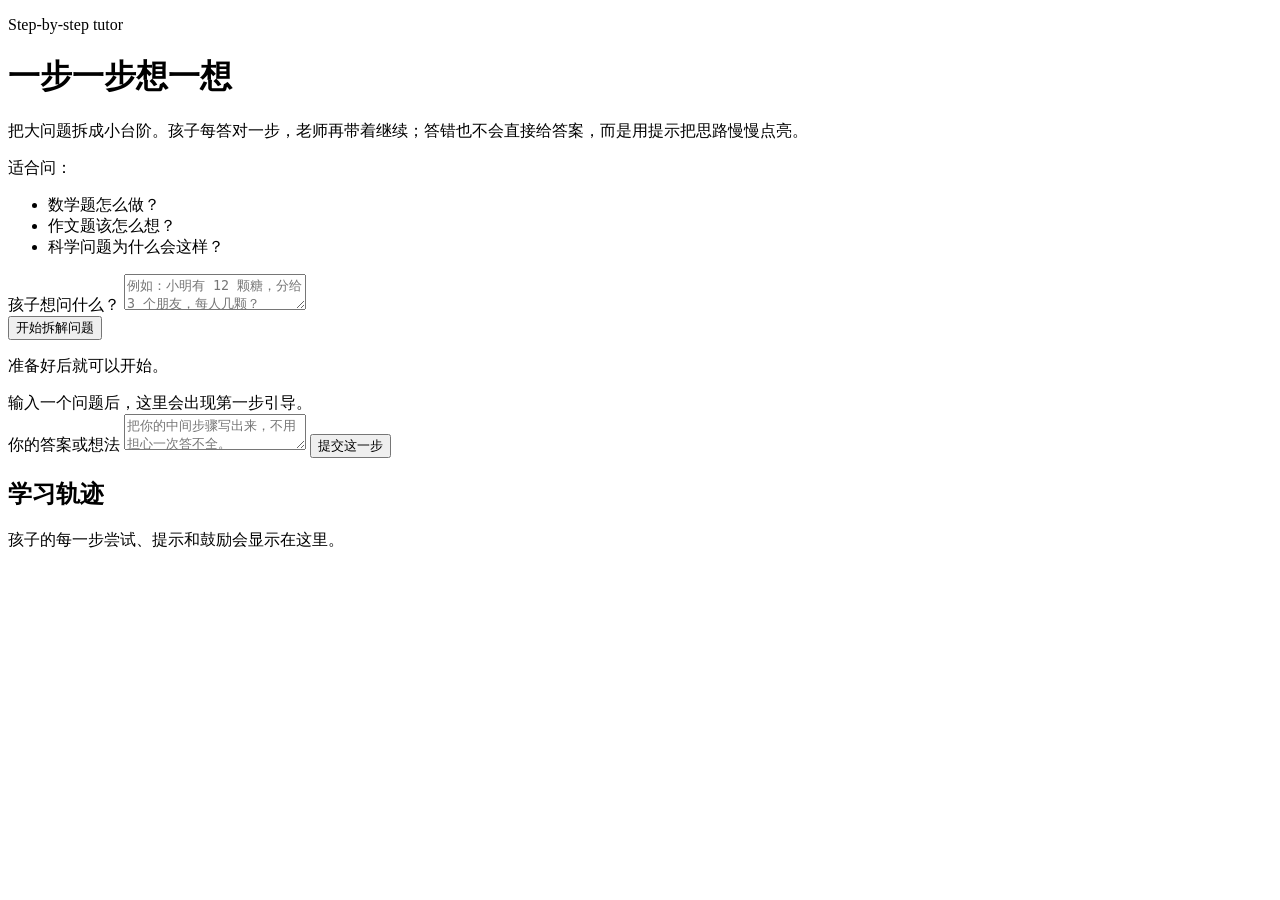
==== public/index.html @ 0690a748 "Add Vercel deployment support with Upstash session store - Add api/index.py as Vercel serverless han" ====
<!DOCTYPE html>
<html lang="zh-CN">
  <head>
    <meta charset="UTF-8" />
    <meta name="viewport" content="width=device-width, initial-scale=1.0" />
    <title>一步一步想一想</title>
    <link rel="stylesheet" href="/static/styles.css" />
  </head>
  <body>
    <div class="page-shell">
      <header class="hero">
        <div class="hero-copy">
          <p class="eyebrow">Step-by-step tutor</p>
          <h1>一步一步想一想</h1>
          <p class="lead">
            把大问题拆成小台阶。孩子每答对一步，老师再带着继续；答错也不会直接给答案，而是用提示把思路慢慢点亮。
          </p>
        </div>
        <div class="hero-card">
          <div class="spark spark-a"></div>
          <div class="spark spark-b"></div>
          <p>适合问：</p>
          <ul>
            <li>数学题怎么做？</li>
            <li>作文题该怎么想？</li>
            <li>科学问题为什么会这样？</li>
          </ul>
        </div>
      </header>

      <main class="workspace">
        <section class="ask-panel card">
          <label for="questionInput">孩子想问什么？</label>
          <textarea
            id="questionInput"
            placeholder="例如：小明有 12 颗糖，分给 3 个朋友，每人几颗？"
          ></textarea>
          <div class="action-row">
            <button id="startButton">开始拆解问题</button>
            <p id="statusText" class="status-text">准备好后就可以开始。</p>
          </div>
        </section>

        <section class="lesson-grid">
          <section class="lesson-panel card">
            <div id="sessionMeta" class="session-meta hidden"></div>
            <div id="currentStep" class="current-step empty-state">
              输入一个问题后，这里会出现第一步引导。
            </div>
            <form id="answerForm" class="answer-form hidden">
              <label for="answerInput">你的答案或想法</label>
              <textarea
                id="answerInput"
                placeholder="把你的中间步骤写出来，不用担心一次答不全。"
              ></textarea>
              <button type="submit" id="answerButton">提交这一步</button>
            </form>
          </section>

          <aside class="feedback-panel card">
            <h2>学习轨迹</h2>
            <div id="timeline" class="timeline">
              <p class="empty-state">孩子的每一步尝试、提示和鼓励会显示在这里。</p>
            </div>
          </aside>
        </section>

        <section id="summaryPanel" class="summary-panel card hidden"></section>
      </main>
    </div>

    <script src="/static/app.js"></script>
  </body>
</html>
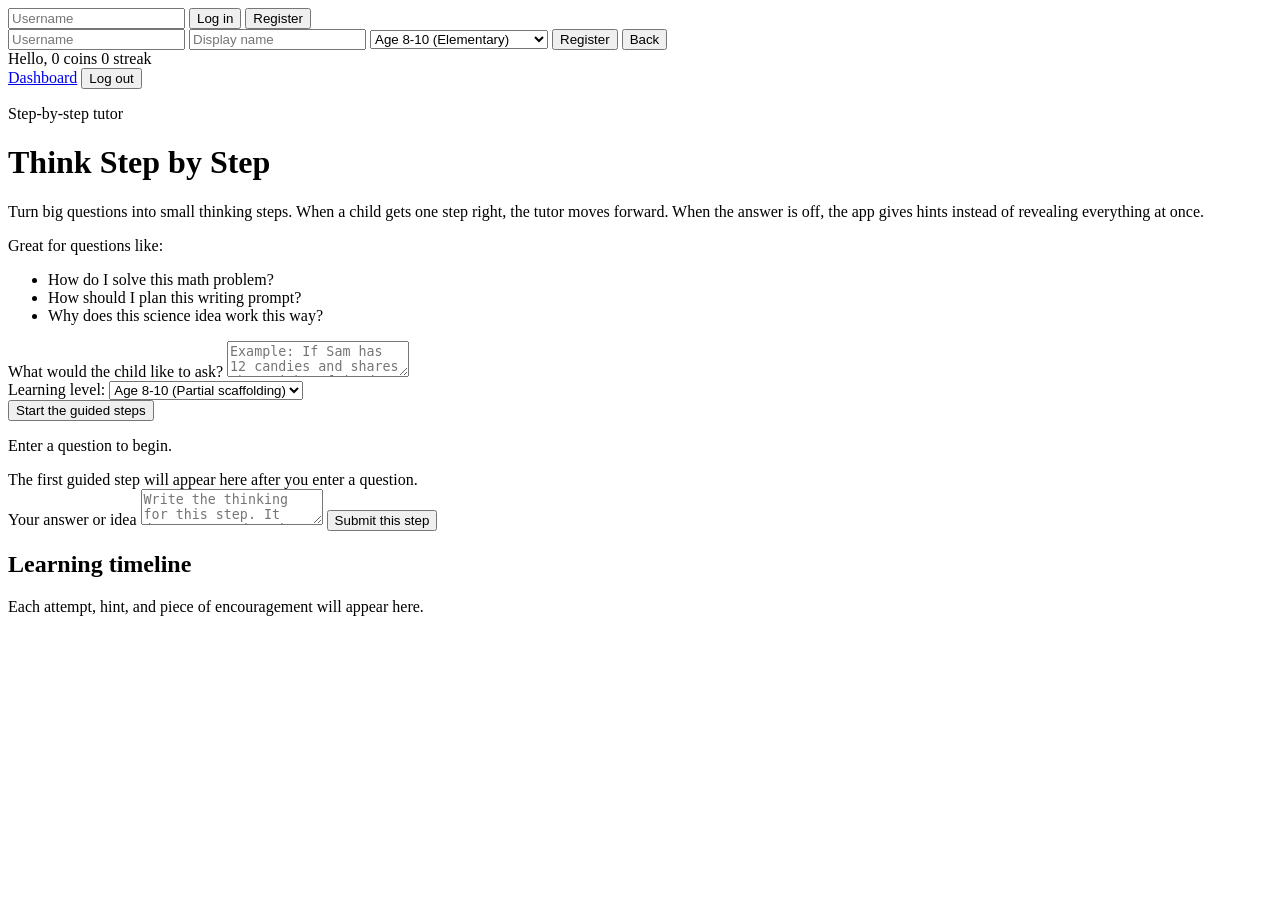
==== commit 2fb00569: "Replace SQLite with Vercel Postgres, sync public/ static files - Rewrite database.py to use psycopg2" ====
--- a/public/index.html
+++ b/public/index.html
@@ -1,43 +1,87 @@
 <!DOCTYPE html>
-<html lang="zh-CN">
+<html lang="en">
   <head>
     <meta charset="UTF-8" />
     <meta name="viewport" content="width=device-width, initial-scale=1.0" />
-    <title>一步一步想一想</title>
+    <title>Think Step by Step</title>
     <link rel="stylesheet" href="/static/styles.css" />
   </head>
   <body>
     <div class="page-shell">
+      <!-- Auth Bar -->
+      <div id="authBar" class="auth-bar">
+        <div id="loginView" class="auth-view">
+          <input type="text" id="usernameInput" placeholder="Username" class="auth-input" />
+          <button id="loginBtn" class="auth-btn">Log in</button>
+          <button id="showRegisterBtn" class="auth-btn secondary">Register</button>
+        </div>
+        <div id="registerView" class="auth-view hidden">
+          <input type="text" id="regUsername" placeholder="Username" class="auth-input" />
+          <input type="text" id="regDisplayName" placeholder="Display name" class="auth-input" />
+          <select id="regAgeGroup" class="auth-input">
+            <option value="5-7">Age 5-7 (Early learners)</option>
+            <option value="8-10" selected>Age 8-10 (Elementary)</option>
+            <option value="11-14">Age 11-14 (Middle school)</option>
+            <option value="15-18">Age 15-18 (High school)</option>
+          </select>
+          <button id="registerBtn" class="auth-btn">Register</button>
+          <button id="backToLoginBtn" class="auth-btn secondary">Back</button>
+        </div>
+        <div id="userView" class="auth-view hidden">
+          <div class="user-info">
+            <span class="user-greeting">Hello, <strong id="displayNameText"></strong></span>
+            <span class="user-coins" id="coinsDisplay">0 coins</span>
+            <span class="user-streak" id="streakDisplay">0 streak</span>
+          </div>
+          <div class="user-actions">
+            <a href="/dashboard" class="auth-btn secondary">Dashboard</a>
+            <button id="logoutBtn" class="auth-btn secondary">Log out</button>
+          </div>
+        </div>
+        <p id="authStatus" class="auth-status"></p>
+      </div>
+
       <header class="hero">
         <div class="hero-copy">
           <p class="eyebrow">Step-by-step tutor</p>
-          <h1>一步一步想一想</h1>
+          <h1>Think Step by Step</h1>
           <p class="lead">
-            把大问题拆成小台阶。孩子每答对一步，老师再带着继续；答错也不会直接给答案，而是用提示把思路慢慢点亮。
+            Turn big questions into small thinking steps. When a child gets one
+            step right, the tutor moves forward. When the answer is off, the app
+            gives hints instead of revealing everything at once.
           </p>
         </div>
         <div class="hero-card">
           <div class="spark spark-a"></div>
           <div class="spark spark-b"></div>
-          <p>适合问：</p>
+          <p>Great for questions like:</p>
           <ul>
-            <li>数学题怎么做？</li>
-            <li>作文题该怎么想？</li>
-            <li>科学问题为什么会这样？</li>
+            <li>How do I solve this math problem?</li>
+            <li>How should I plan this writing prompt?</li>
+            <li>Why does this science idea work this way?</li>
           </ul>
         </div>
       </header>
 
       <main class="workspace">
         <section class="ask-panel card">
-          <label for="questionInput">孩子想问什么？</label>
+          <label for="questionInput">What would the child like to ask?</label>
           <textarea
             id="questionInput"
-            placeholder="例如：小明有 12 颗糖，分给 3 个朋友，每人几颗？"
+            placeholder="Example: If Sam has 12 candies and shares them with 3 friends, how many does each friend get?"
           ></textarea>
+          <div class="age-selector">
+            <label for="ageGroupSelect">Learning level:</label>
+            <select id="ageGroupSelect">
+              <option value="5-7">Age 5-7 (Full scaffolding)</option>
+              <option value="8-10" selected>Age 8-10 (Partial scaffolding)</option>
+              <option value="11-14">Age 11-14 (Hint only)</option>
+              <option value="15-18">Age 15-18 (Challenge mode)</option>
+            </select>
+          </div>
           <div class="action-row">
-            <button id="startButton">开始拆解问题</button>
-            <p id="statusText" class="status-text">准备好后就可以开始。</p>
+            <button id="startButton">Start the guided steps</button>
+            <p id="statusText" class="status-text">Enter a question to begin.</p>
           </div>
         </section>
 
@@ -45,22 +89,24 @@
           <section class="lesson-panel card">
             <div id="sessionMeta" class="session-meta hidden"></div>
             <div id="currentStep" class="current-step empty-state">
-              输入一个问题后，这里会出现第一步引导。
+              The first guided step will appear here after you enter a question.
             </div>
+            <!-- Reward display -->
+            <div id="rewardBanner" class="reward-banner hidden"></div>
             <form id="answerForm" class="answer-form hidden">
-              <label for="answerInput">你的答案或想法</label>
+              <label for="answerInput">Your answer or idea</label>
               <textarea
                 id="answerInput"
-                placeholder="把你的中间步骤写出来，不用担心一次答不全。"
+                placeholder="Write the thinking for this step. It does not need to be perfect on the first try."
               ></textarea>
-              <button type="submit" id="answerButton">提交这一步</button>
+              <button type="submit" id="answerButton">Submit this step</button>
             </form>
           </section>
 
           <aside class="feedback-panel card">
-            <h2>学习轨迹</h2>
+            <h2>Learning timeline</h2>
             <div id="timeline" class="timeline">
-              <p class="empty-state">孩子的每一步尝试、提示和鼓励会显示在这里。</p>
+              <p class="empty-state">Each attempt, hint, and piece of encouragement will appear here.</p>
             </div>
           </aside>
         </section>
@@ -72,4 +118,3 @@
     <script src="/static/app.js"></script>
   </body>
 </html>
-
